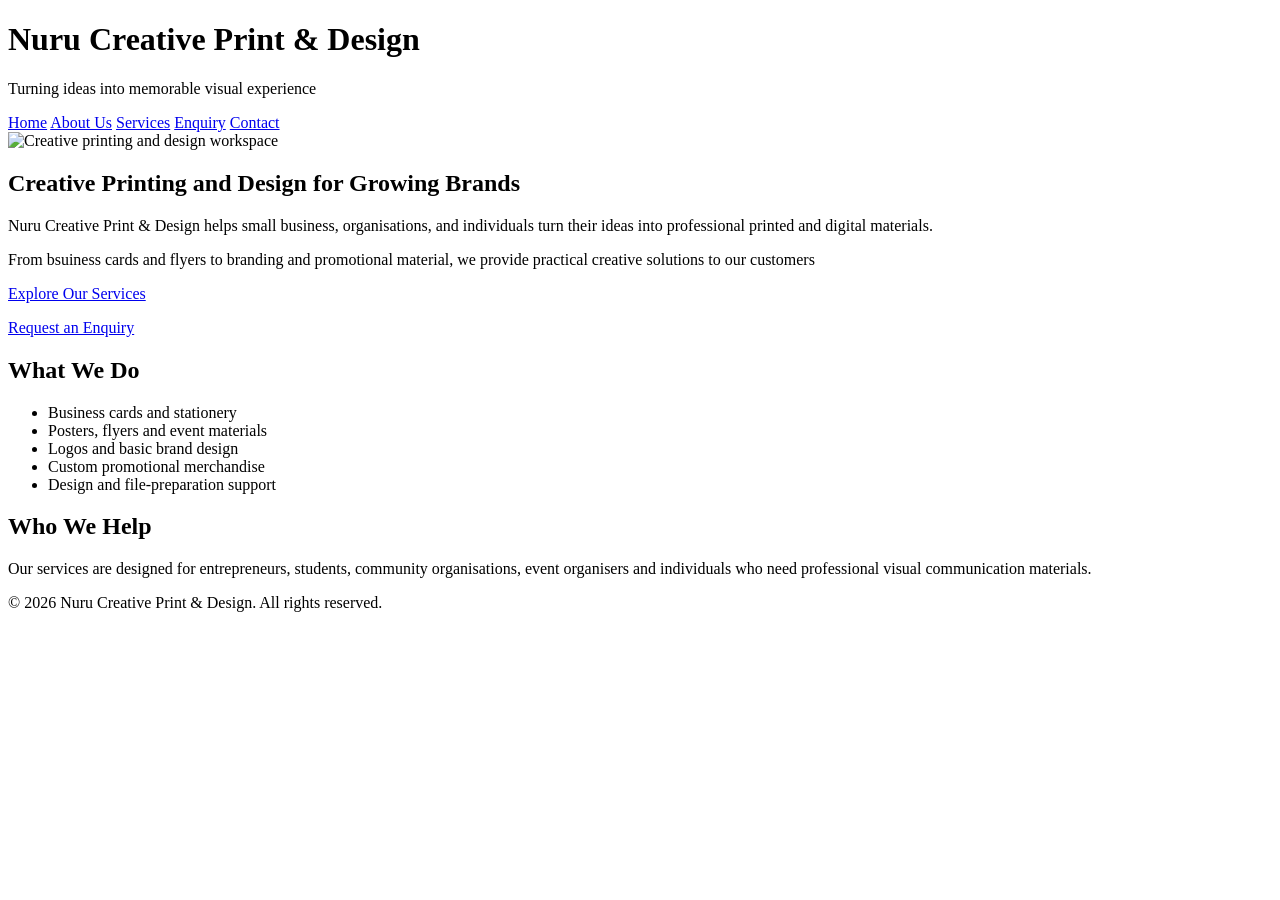
==== POE ST10497391 P1/index.html @ 821161e8 "Add files via upload" ====
<!DOCTYPE html>
<html lang="en">
    
<head>
    <meta charset="UFT-8">
    <meta name="viewport" content="width=device-width, initial-scale=1.0">
    
    <meta name="description"
        content="Nuru Creative Print & Design provides creative printing, branding and promotional design services in South Africa.">

    <title>Nuru Creative Print & Design | Home</title>
</head>
<body>
    <!-- Website Header-->
     <header>
        <h1>Nuru Creative Print & Design</h1>
        <p>Turning ideas into memorable visual experience</p>
        
        <!--Main Nagivation-->
        <nav aria-label="Primary navigation">

            <a href="index.html">Home</a>
            <a href="about.html">About Us</a>
            <a href="services.html">Services</a>
            <a href="enquiry.html">Enquiry</a>
            <a href="contact.html">Contact</a>

        </nav>
        
     </header>
     
     <!-- Main Website Content-->
      <main>

        <!-- Introduction Section-->
         <section>

            <img src="images/printing.png" alt="Creative printing and design workspace">

            <h2>Creative Printing and Design for Growing Brands</h2>

            <p>
                Nuru Creative Print & Design helps small business, organisations, and individuals turn their ideas into professional printed and digital materials.
            </p>

            <p>From bsuiness cards and flyers to branding and promotional material, we provide practical creative solutions to our customers</p>

            <p>
                <a href="services.html">Explore Our Services</a>
            </p>

            <p>
                <a href="enquiry.html">Request an Enquiry</a>
            </p>

         </section>
         
         <!-- Services Introduction -->
          <section>

            <h2>What We Do</h2>

            <ul>

                <li>Business cards and stationery</li>
                <li>Posters, flyers and event materials</li>
                <li>Logos and basic brand design</li>
                <li>Custom promotional merchandise</li>
                <li>Design and file-preparation support</li>

            </ul>
            
        </section>
          
          <!-- Target Audience -->
        <section>

            <h2> Who We Help</h2>

            <p>
                Our services are designed for entrepreneurs, students, community organisations, event organisers and individuals who need professional visual communication materials.
            </p>

        </section>
        
     </main>
     
     <!-- Website Footer -->
     <footer>

        <p>
            &copy; 2026 Nuru Creative Print & Design.
            All rights reserved.
        </p>

     </footer>   
        
</body>
</html>
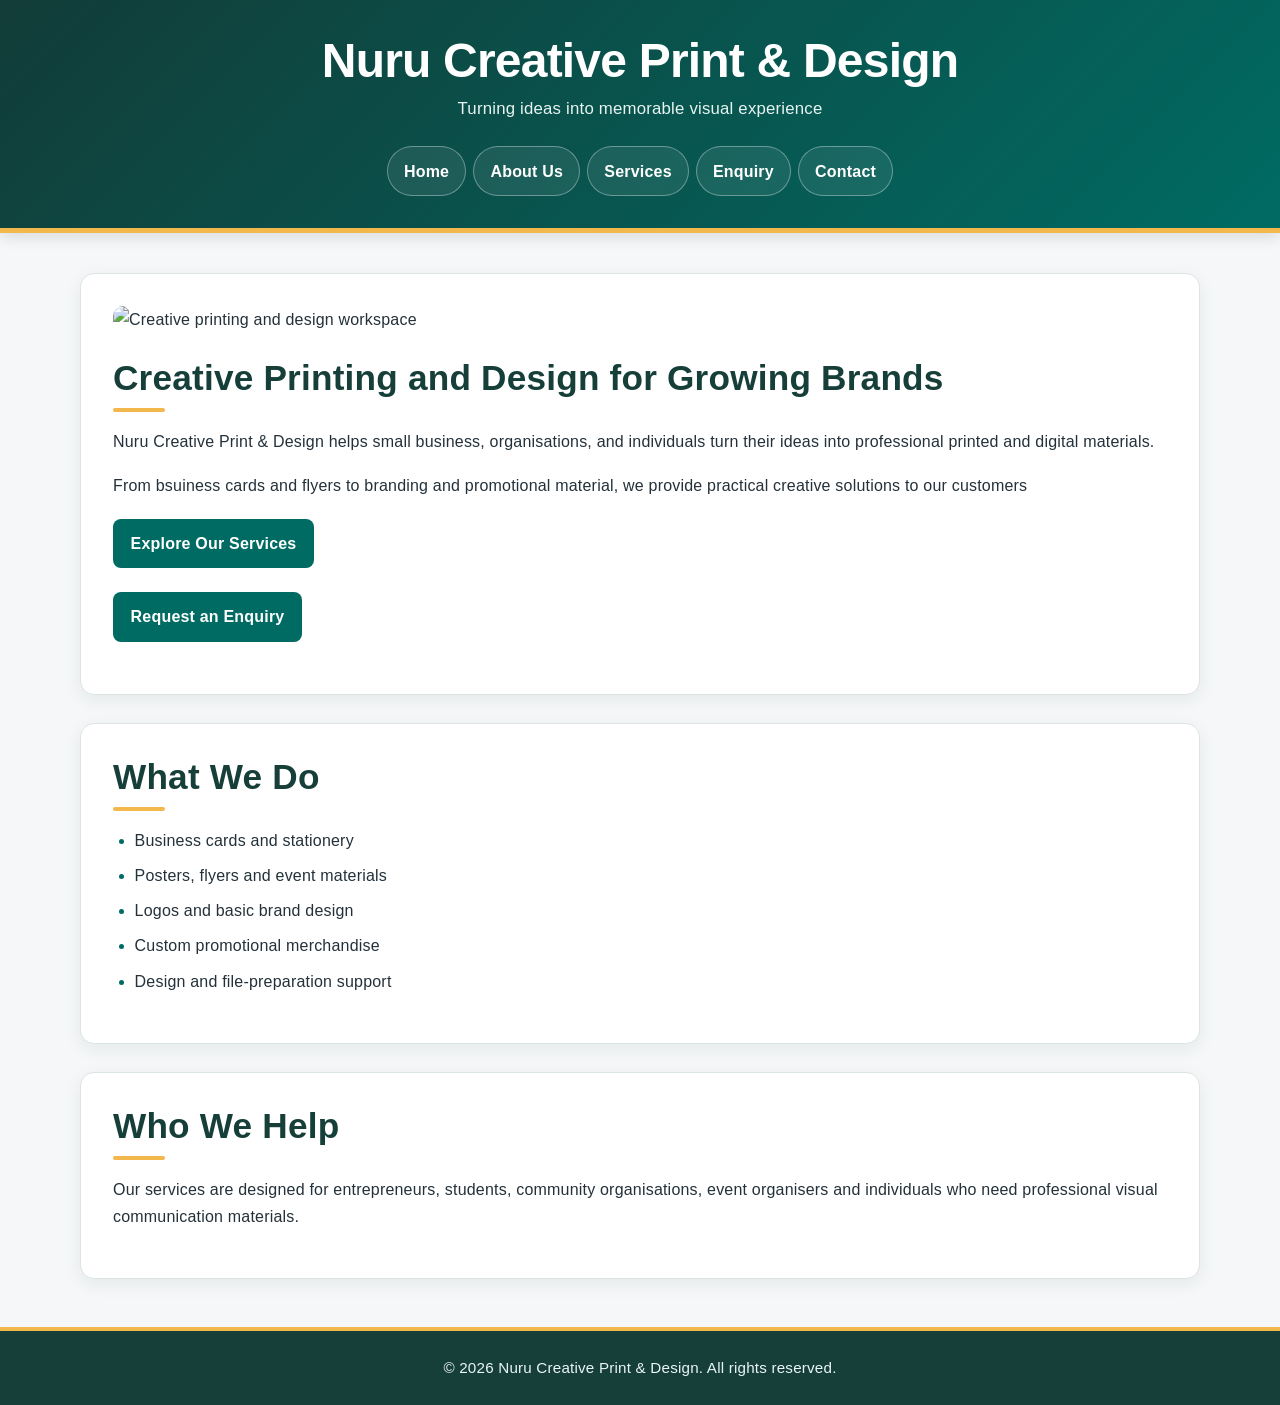
==== commit 9d4b0d97: "Add files via upload" ====
--- a/POE ST10497391 P1/index.html
+++ b/POE ST10497391 P1/index.html
@@ -9,6 +9,7 @@
         content="Nuru Creative Print & Design provides creative printing, branding and promotional design services in South Africa.">
 
     <title>Nuru Creative Print & Design | Home</title>
+    <link rel="stylesheet" href="css/style.css">
 </head>
 <body>
     <!-- Website Header-->
--- a/POE ST10497391 P1/css/style.css
+++ b/POE ST10497391 P1/css/style.css
@@ -0,0 +1,434 @@
+/* =========================================================
+   Nuru Creative Print & Design
+   Main stylesheet - Part 1
+   ========================================================= */
+
+/* ---------- Base / Reset ---------- */
+* {
+    box-sizing: border-box;
+}
+
+html {
+    scroll-behavior: smooth;
+}
+
+body {
+    margin: 0;
+    min-height: 100vh;
+    font-family: "Segoe UI", Arial, Helvetica, sans-serif;
+    font-size: 16px;
+    line-height: 1.7;
+    letter-spacing: 0.2px;
+    color: #24313a;
+    background: #f5f7f8;
+}
+
+img {
+    display: block;
+    max-width: 100%;
+    height: auto;
+}
+
+a {
+    color: #006b63;
+    text-decoration: none;
+    font-weight: 600;
+}
+
+a:hover,
+a:focus {
+    color: #004f49;
+    text-decoration: underline;
+}
+
+a:focus-visible,
+button:focus-visible,
+input:focus-visible,
+select:focus-visible,
+textarea:focus-visible {
+    outline: 3px solid #f2b84b;
+    outline-offset: 3px;
+}
+
+/* ---------- Typography ---------- */
+h1,
+h2,
+h3 {
+    margin-top: 0;
+    line-height: 1.2;
+    color: #173f3a;
+}
+
+h1 {
+    margin-bottom: 0.35rem;
+    font-size: clamp(2rem, 4vw, 3rem);
+    font-weight: 800;
+    letter-spacing: -0.8px;
+}
+
+h2 {
+    margin-bottom: 1rem;
+    font-size: clamp(1.55rem, 3vw, 2.2rem);
+    font-weight: 750;
+}
+
+h3 {
+    margin-bottom: 0.75rem;
+    font-size: 1.3rem;
+    font-weight: 700;
+}
+
+p {
+    margin: 0 0 1rem;
+}
+
+/* ---------- Header ---------- */
+header {
+    padding: 2rem 5%;
+    color: #ffffff;
+    text-align: center;
+    background: linear-gradient(135deg, #123c38, #006b63);
+    border-bottom: 5px solid #f2b84b;
+    box-shadow: 0 4px 14px rgba(0, 0, 0, 0.12);
+}
+
+header h1 {
+    color: #ffffff;
+}
+
+header > p {
+    max-width: 700px;
+    margin: 0 auto 1.4rem;
+    color: #e7f4f1;
+    font-size: 1.05rem;
+}
+
+/* ---------- Navigation ---------- */
+nav {
+    display: flex;
+    flex-wrap: wrap;
+    justify-content: center;
+    gap: 0.45rem;
+    margin-top: 1.2rem;
+}
+
+nav a {
+    padding: 0.65rem 1rem;
+    color: #ffffff;
+    border: 1px solid rgba(255, 255, 255, 0.35);
+    border-radius: 999px;
+    background: rgba(255, 255, 255, 0.08);
+    transition: background-color 0.2s ease, transform 0.2s ease;
+}
+
+nav a:hover,
+nav a:focus {
+    color: #123c38;
+    text-decoration: none;
+    background: #ffffff;
+    transform: translateY(-2px);
+}
+
+/* ---------- Main Layout ---------- */
+main {
+    width: min(1120px, 90%);
+    margin: 2.5rem auto;
+}
+
+main > h2 {
+    margin-bottom: 1.5rem;
+    text-align: center;
+}
+
+/* ---------- Sections / Cards ---------- */
+section {
+    margin-bottom: 1.75rem;
+    padding: clamp(1.25rem, 3vw, 2rem);
+    background: #ffffff;
+    border: 1px solid #dce5e3;
+    border-radius: 14px;
+    box-shadow: 0 5px 18px rgba(24, 55, 60, 0.07);
+}
+
+section h2,
+section h3 {
+    position: relative;
+}
+
+section h2::after,
+section h3::after {
+    content: "";
+    display: block;
+    width: 52px;
+    height: 4px;
+    margin-top: 0.55rem;
+    border-radius: 3px;
+    background: #f2b84b;
+}
+
+/* ---------- Home Page ---------- */
+main > section:first-of-type img {
+    width: 100%;
+    max-height: 430px;
+    object-fit: cover;
+    margin-bottom: 1.5rem;
+    border-radius: 10px;
+}
+
+main > section:first-of-type a {
+    display: inline-block;
+    margin: 0.25rem 0.4rem 0.25rem 0;
+    padding: 0.7rem 1.1rem;
+    color: #ffffff;
+    background: #006b63;
+    border-radius: 8px;
+    transition: background-color 0.2s ease, transform 0.2s ease;
+}
+
+main > section:first-of-type a:hover,
+main > section:first-of-type a:focus {
+    color: #ffffff;
+    background: #004f49;
+    text-decoration: none;
+    transform: translateY(-2px);
+}
+
+/* ---------- Lists ---------- */
+ul {
+    padding-left: 1.35rem;
+}
+
+li {
+    margin-bottom: 0.5rem;
+}
+
+section ul li::marker {
+    color: #006b63;
+}
+
+/* ---------- About Page ---------- */
+main section img {
+    border-radius: 10px;
+}
+
+main section:has(ul) {
+    overflow: hidden;
+}
+
+/* ---------- Contact Page ---------- */
+address {
+    padding: 1rem;
+    color: #29433f;
+    font-style: normal;
+    background: #eef7f5;
+    border-left: 4px solid #006b63;
+    border-radius: 6px;
+}
+
+article {
+    margin-top: 1.2rem;
+    padding: 1.25rem;
+    background: #f8faf9;
+    border: 1px solid #dce5e3;
+    border-radius: 10px;
+}
+
+article + article {
+    margin-top: 1rem;
+}
+
+/* ---------- Services Page ---------- */
+main > section:not(:first-of-type) {
+    transition: transform 0.2s ease, box-shadow 0.2s ease;
+}
+
+main > section:not(:first-of-type):hover {
+    transform: translateY(-2px);
+    box-shadow: 0 8px 22px rgba(24, 55, 60, 0.1);
+}
+
+/* ---------- Forms ---------- */
+form {
+    margin-top: 1.5rem;
+}
+
+fieldset {
+    min-width: 0;
+    margin: 0;
+    padding: 1.5rem;
+    border: 1px solid #cfdcd9;
+    border-radius: 10px;
+    background: #fbfcfc;
+}
+
+legend {
+    padding: 0 0.6rem;
+    color: #173f3a;
+    font-size: 1.05rem;
+    font-weight: 700;
+}
+
+form p {
+    margin-bottom: 1.2rem;
+}
+
+label {
+    display: block;
+    margin-bottom: 0.4rem;
+    color: #173f3a;
+    font-weight: 650;
+}
+
+input[type="text"],
+input[type="email"],
+input[type="tel"],
+select,
+textarea {
+    width: 100%;
+    padding: 0.75rem 0.85rem;
+    font: inherit;
+    color: #24313a;
+    background: #ffffff;
+    border: 1px solid #b9cbc7;
+    border-radius: 7px;
+    transition: border-color 0.2s ease, box-shadow 0.2s ease;
+}
+
+input[type="text"]:focus,
+input[type="email"]:focus,
+input[type="tel"]:focus,
+select:focus,
+textarea:focus {
+    border-color: #006b63;
+    box-shadow: 0 0 0 3px rgba(0, 107, 99, 0.12);
+    outline: none;
+}
+
+textarea {
+    min-height: 180px;
+    resize: vertical;
+}
+
+input[type="radio"] {
+    width: auto;
+    margin-right: 0.4rem;
+    accent-color: #006b63;
+}
+
+input[type="radio"] + label {
+    display: inline;
+    margin-right: 1rem;
+    font-weight: 500;
+}
+
+button {
+    display: inline-block;
+    padding: 0.8rem 1.5rem;
+    font: inherit;
+    font-weight: 700;
+    color: #ffffff;
+    background: #006b63;
+    border: 0;
+    border-radius: 8px;
+    cursor: pointer;
+    transition: background-color 0.2s ease, transform 0.2s ease;
+}
+
+button:hover,
+button:focus {
+    background: #004f49;
+    transform: translateY(-2px);
+}
+
+/* ---------- Call-to-action links ---------- */
+section a[href="enquiry.html"] {
+    display: inline-block;
+    padding: 0.7rem 1.1rem;
+    color: #ffffff;
+    background: #006b63;
+    border-radius: 8px;
+}
+
+section a[href="enquiry.html"]:hover,
+section a[href="enquiry.html"]:focus {
+    color: #ffffff;
+    background: #004f49;
+    text-decoration: none;
+}
+
+/* ---------- Footer ---------- */
+footer {
+    margin-top: 3rem;
+    padding: 1.5rem 5%;
+    color: #e9f5f3;
+    text-align: center;
+    background: #173f3a;
+    border-top: 4px solid #f2b84b;
+}
+
+footer p {
+    margin: 0;
+    font-size: 0.95rem;
+}
+
+/* ---------- Responsive Design ---------- */
+@media (max-width: 700px) {
+    header {
+        padding: 1.5rem 4%;
+    }
+
+    nav {
+        flex-direction: column;
+        align-items: stretch;
+    }
+
+    nav a {
+        text-align: center;
+    }
+
+    main {
+        width: 92%;
+        margin: 1.5rem auto;
+    }
+
+    section {
+        padding: 1.2rem;
+        border-radius: 10px;
+    }
+
+    main > section:first-of-type a {
+        display: block;
+        margin-right: 0;
+        text-align: center;
+    }
+
+    fieldset {
+        padding: 1rem;
+    }
+}
+
+@media (min-width: 850px) {
+    /* Gives the Contact page's location articles a two-column layout */
+    article {
+        display: inline-block;
+        width: calc(50% - 0.65rem);
+        vertical-align: top;
+    }
+
+    article + article {
+        margin-left: 1rem;
+    }
+}
+
+/* ---------- Reduced Motion ---------- */
+@media (prefers-reduced-motion: reduce) {
+    html {
+        scroll-behavior: auto;
+    }
+
+    *,
+    *::before,
+    *::after {
+        transition: none !important;
+    }
+}
